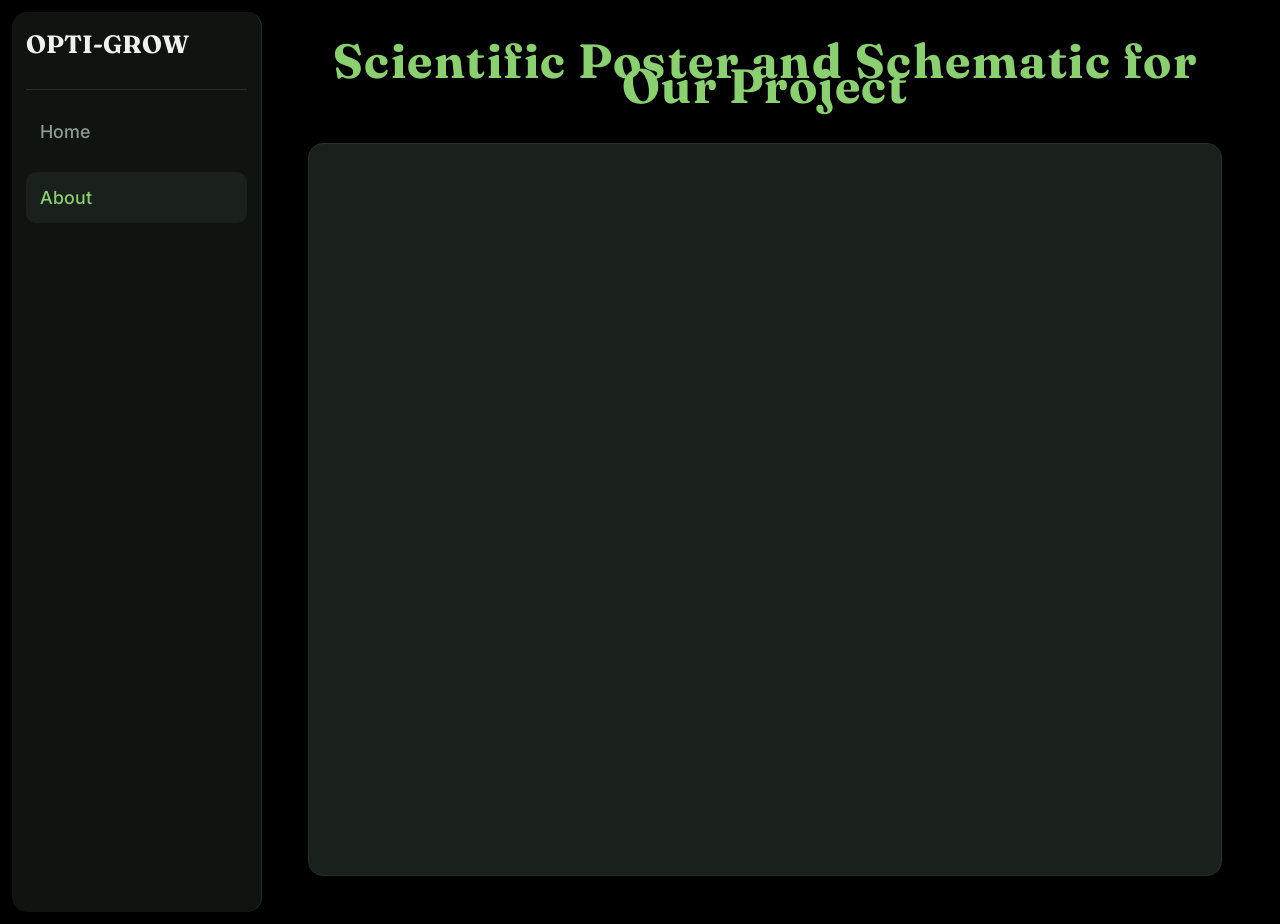
==== firmware/dash-board code/about.html @ 0f9a9e14 "Add About page and enhance main layout with styling improvements" ====
<!DOCTYPE html>
<html lang="en">
<head>
    <meta charset="UTF-8">
    <meta name="viewport" content="width=device-width, initial-scale=1.0">
    <link rel="stylesheet" href="main.css">
    <title>About Us</title>
</head>
<body>
    <nav id="sidebar">
        <div class="project">
            <span>OPTI-GROW</span>
        </div>
        <ul>
            <li>
            <a href="main.html">
                <span>Home</span>
                </a>
            </li>
            <li class="active">
                <a href="about.html">
                <span>About</span>
                </a>
            </li>
        </ul>
    </nav>
    <main>
        <div class='title'>
            <h1>Scientific Poster and Schematic for Our Project</h1>
        </div>
        <iframe src="10202 Fullsize Poster (1).pdf"></iframe>
    </main>
</body>
</html>
---- firmware/dash-board code/main.css ----
@import url("https://fonts.googleapis.com/css2?family=Fraunces:opsz,wght@9..144,400..700&family=Inter:wght@400;500;600;700&family=IBM+Plex+Mono:wght@400;500;600&display=swap");
*{
    margin:0;
    padding:0;
    box-sizing:border-box;
}
html{
    font-family:"Inter", 'segoe UI', Tahoma, Geneva, Verdana,sans-serif;
    line-height:25px;
}
body{
    background: linear-gradient(120deg, rgba(0, 0, 0, 1) 0%, rgba(0, 0, 0, 1) 100%);
    color: #edf2ed;
    min-height: 100vh;
    display:grid;
    grid-template-columns: 250px 1fr;
}
#sidebar{
    background-color: #101410;
    width:250px;
    height:100vh;
    padding:20px 14px;
    border-right:1px solid #29312b;
    position:sticky;
    align-self:start;
    display:flex;
    flex-direction:column;
    top: 12px;;
    border-radius:15px;
    margin: 12px;
}
#sidebar ul{
    list-style:none;
    display:flex;
    flex-direction:column;
    gap:10px;
}
#sidebar li{
    margin-bottom:5px;
}
#sidebar a{
    min-height: 51px;
    display:flex;
    align-items:center;
    padding:0 14px;
    color:#8f9b91;
    font-size:18px;
    font-weight:500;
    text-decoration:none;
    border-radius:10px;

}
#sidebar a:hover{
    background-color: #1a201b;
    color: #edf2ed;
}
#sidebar li.active a{
    background-color: #1a201b;
    color: #8bcf72;
}
.project{
    display:flex;
    align-items:center;
    padding:4 12px 25px;
    color:#edf2ed;
    font-size:25px;
    font-weight:700;
    margin-bottom:16px;
    font-family: 'Fraunces', serif;
    border-bottom:1px solid #29312b;
    padding-bottom:32px;
}
main{
    width:100%;
    padding:40px;
}
h1{
    font-family: 'Fraunces', serif;
    font-size:60px;
    font-weight:700;
    margin-bottom:20px;
    text-align:center;
}
h2{
    font-size:40px;
    margin-bottom:50px;
    margin-top:50px;
    color:#8f9b91;
    border-bottom:1px solid #29312b;
    padding-bottom:10px;
    text-align:center;
}
h3{
    font-size:30px;
    margin-bottom:20px;
    color:#8f9b91;
    display:flex;
    align-items:center;
    gap:13px;
    font-weight:600;
    letter-spacing:1.5px;
}
section{
    margin-bottom:40px;
}
.sensor-data{
    display:grid;
    grid-template-columns: repeat(4, minmax(190px, 1fr));
    gap:15px;
}
.sensor{
    min-height: 250px;
    padding:20px;
    background-color: #1a201b;
    border: 1px solid #29312b;
    position:relative;
    display:flex;
    flex-direction:column;
    border-radius:15px;
}
.sensor:hover{
    transform: translateY(-5px);
    border-color: #374d3b;
    background-color: #29312b;
    border-radius:15px;
}
.sensor-name{
    font-size:15px;
    color:#8f9b91;
    font-weight:550;
    margin-bottom:15px;
    width:100%;
}
.sensor-value{
    font-size:30px;
    font-weight:600;
    color:#edf2ed;
    margin-bottom:15px;
    width:150px;
    height:150px;
    margin-top:5px;
    position:relative;
    display:flex;
    border-radius:50%;
    align-items:center;
    justify-content:center;
    background-color: #101410;
}
.sensor-text{
    position:relative;
    display:flex;
    align-items:baseline;
    gap:5px;
    font-size:30px;
    color:#8f9b91;
    font-weight:600;
    margin-bottom:15px;
}
.actuators-buttons{
    display:grid;
    grid-template-columns: repeat(3, minmax(200px, 1fr));
    gap:13px;
}
.actuators-buttons >div{
    min-height: 180px;
    padding:35px;
    background-color: #1a201b;
    border: 1px solid #29312b;
    position:relative;
    display:flex;
    flex-direction:column;
    border-radius:15px;
    gap:15px;
    justify-content:space-between;
}
.actuators-buttons >div:hover{
    transform: translateY(-5px);
    border-color: #374d3b;
    background-color: #29312b;
    border-radius:15px;
}
.actuator-section{
    font-size:25px;
    color:#8f9b91;
    font-weight:650;
    align-items:center;
}
.button-action{
    padding:10px 15px;
    background-color: #101410;
    color:#8f9b91;
    font-size:15px;
    font-weight:600;
    border: 1px solid #29312b;
    border-radius:5px;
    cursor:pointer;
    width:100%;
    height:40px;
}
.button-action:hover{
    background-color:#8bcf72;
    color:#101410;
    border-color:#8bcf72;
}
main{
    padding:48px 58px;
    box-sizing:border-box;
    display:flex;
    flex-direction:column;
    gap:25px;
    align-items:center;
}
main h1{
    font-family: 'Fraunces', serif;
    font-size:48px;
    font-weight:700;
    color:#8bcf72;
    letter-spacing:1.5px;
}
main iframe{
    width:100%;
    height:100%;
    border:none;
    border-radius:15px;
    align-self:center;
    border: 1px solid #29312b;
    background-color: #1a201b;
}
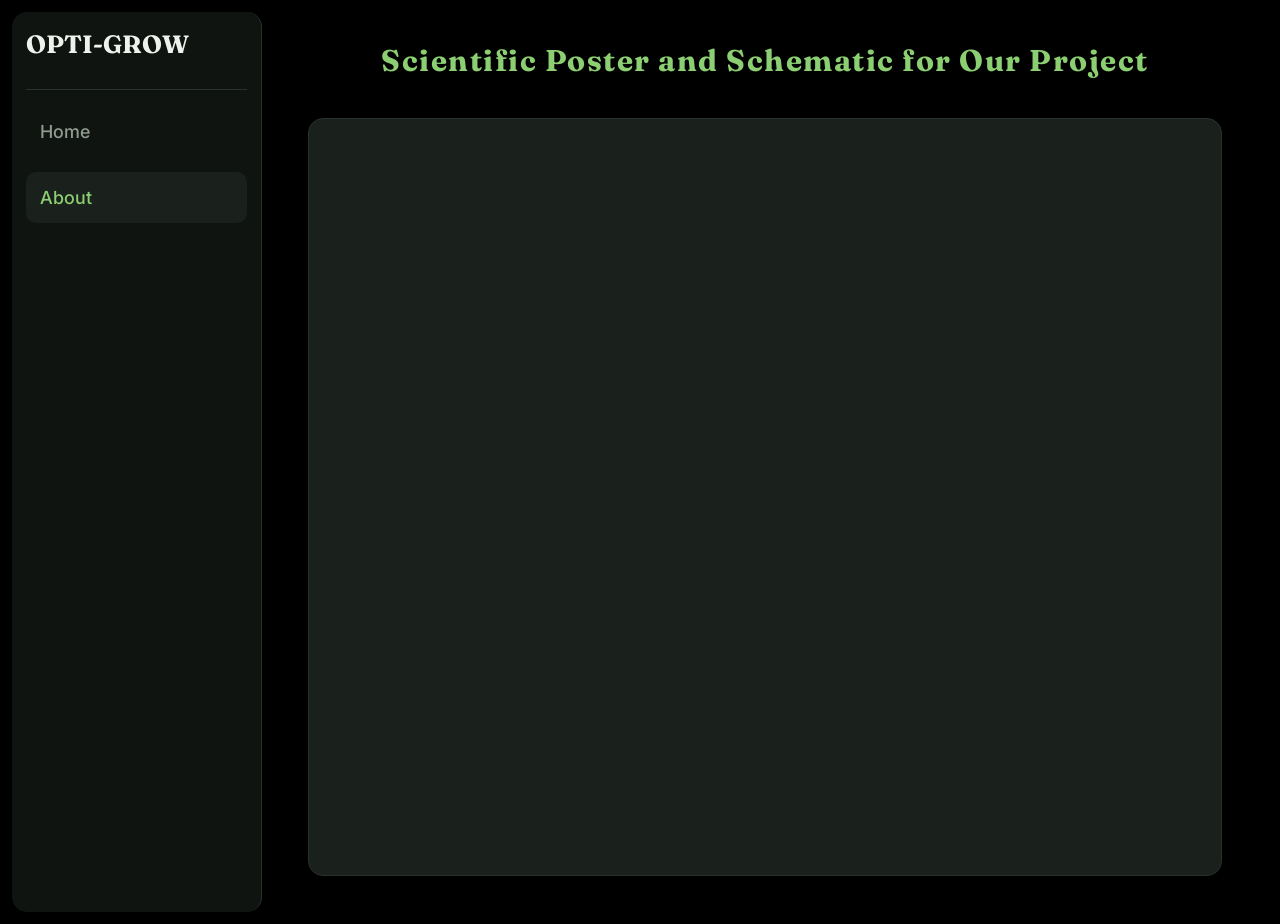
==== commit 2b85a3f2: "Refactor About page layout and styles for improved structure and readability" ====
--- a/firmware/dash-board code/about.html
+++ b/firmware/dash-board code/about.html
@@ -24,7 +24,7 @@
             </li>
         </ul>
     </nav>
-    <main>
+    <main class="about">
         <div class='title'>
             <h1>Scientific Poster and Schematic for Our Project</h1>
         </div>
--- a/firmware/dash-board code/main.css
+++ b/firmware/dash-board code/main.css
@@ -202,7 +202,7 @@
     color:#101410;
     border-color:#8bcf72;
 }
-main{
+.about{
     padding:48px 58px;
     box-sizing:border-box;
     display:flex;
@@ -210,14 +210,14 @@
     gap:25px;
     align-items:center;
 }
-main h1{
+.about h1{
     font-family: 'Fraunces', serif;
-    font-size:48px;
+    font-size:30px;
     font-weight:700;
     color:#8bcf72;
     letter-spacing:1.5px;
 }
-main iframe{
+.about iframe{
     width:100%;
     height:100%;
     border:none;
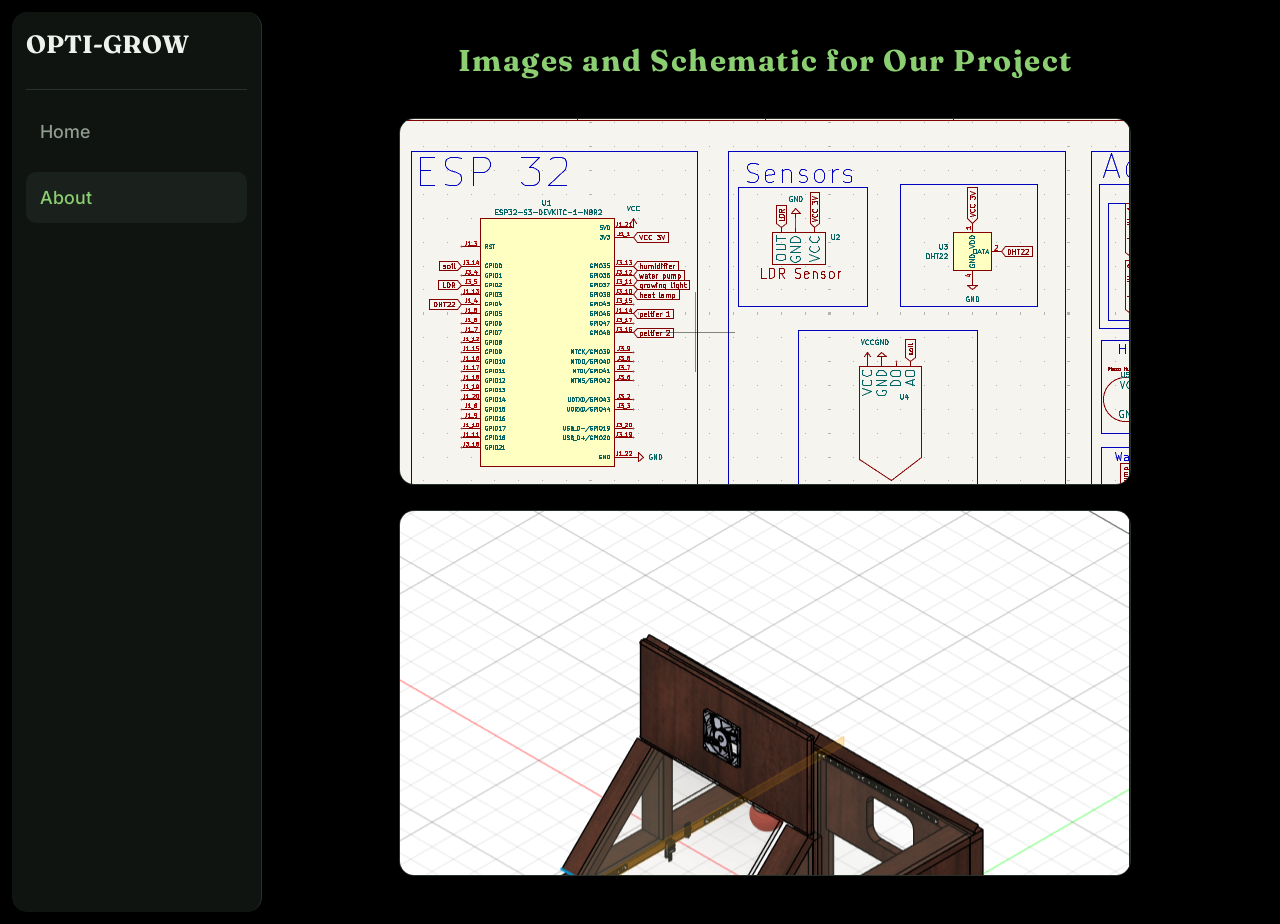
==== commit fad741f2: "update about page with new images and adjust iframe dimensions" ====
--- a/firmware/dash-board code/about.html
+++ b/firmware/dash-board code/about.html
@@ -26,9 +26,10 @@
     </nav>
     <main class="about">
         <div class='title'>
-            <h1>Scientific Poster and Schematic for Our Project</h1>
+            <h1>Images and Schematic for Our Project</h1>
         </div>
-        <iframe src="10202 Fullsize Poster (1).pdf"></iframe>
+        <iframe src="cad-opti.png"></iframe>
+        <iframe src="Screenshot 2026-09-21 040122.png"></iframe>
     </main>
 </body>
 </html>
--- a/firmware/dash-board code/main.css
+++ b/firmware/dash-board code/main.css
@@ -218,8 +218,8 @@
     letter-spacing:1.5px;
 }
 .about iframe{
-    width:100%;
-    height:100%;
+    width:80%;
+    height:500%;
     border:none;
     border-radius:15px;
     align-self:center;
